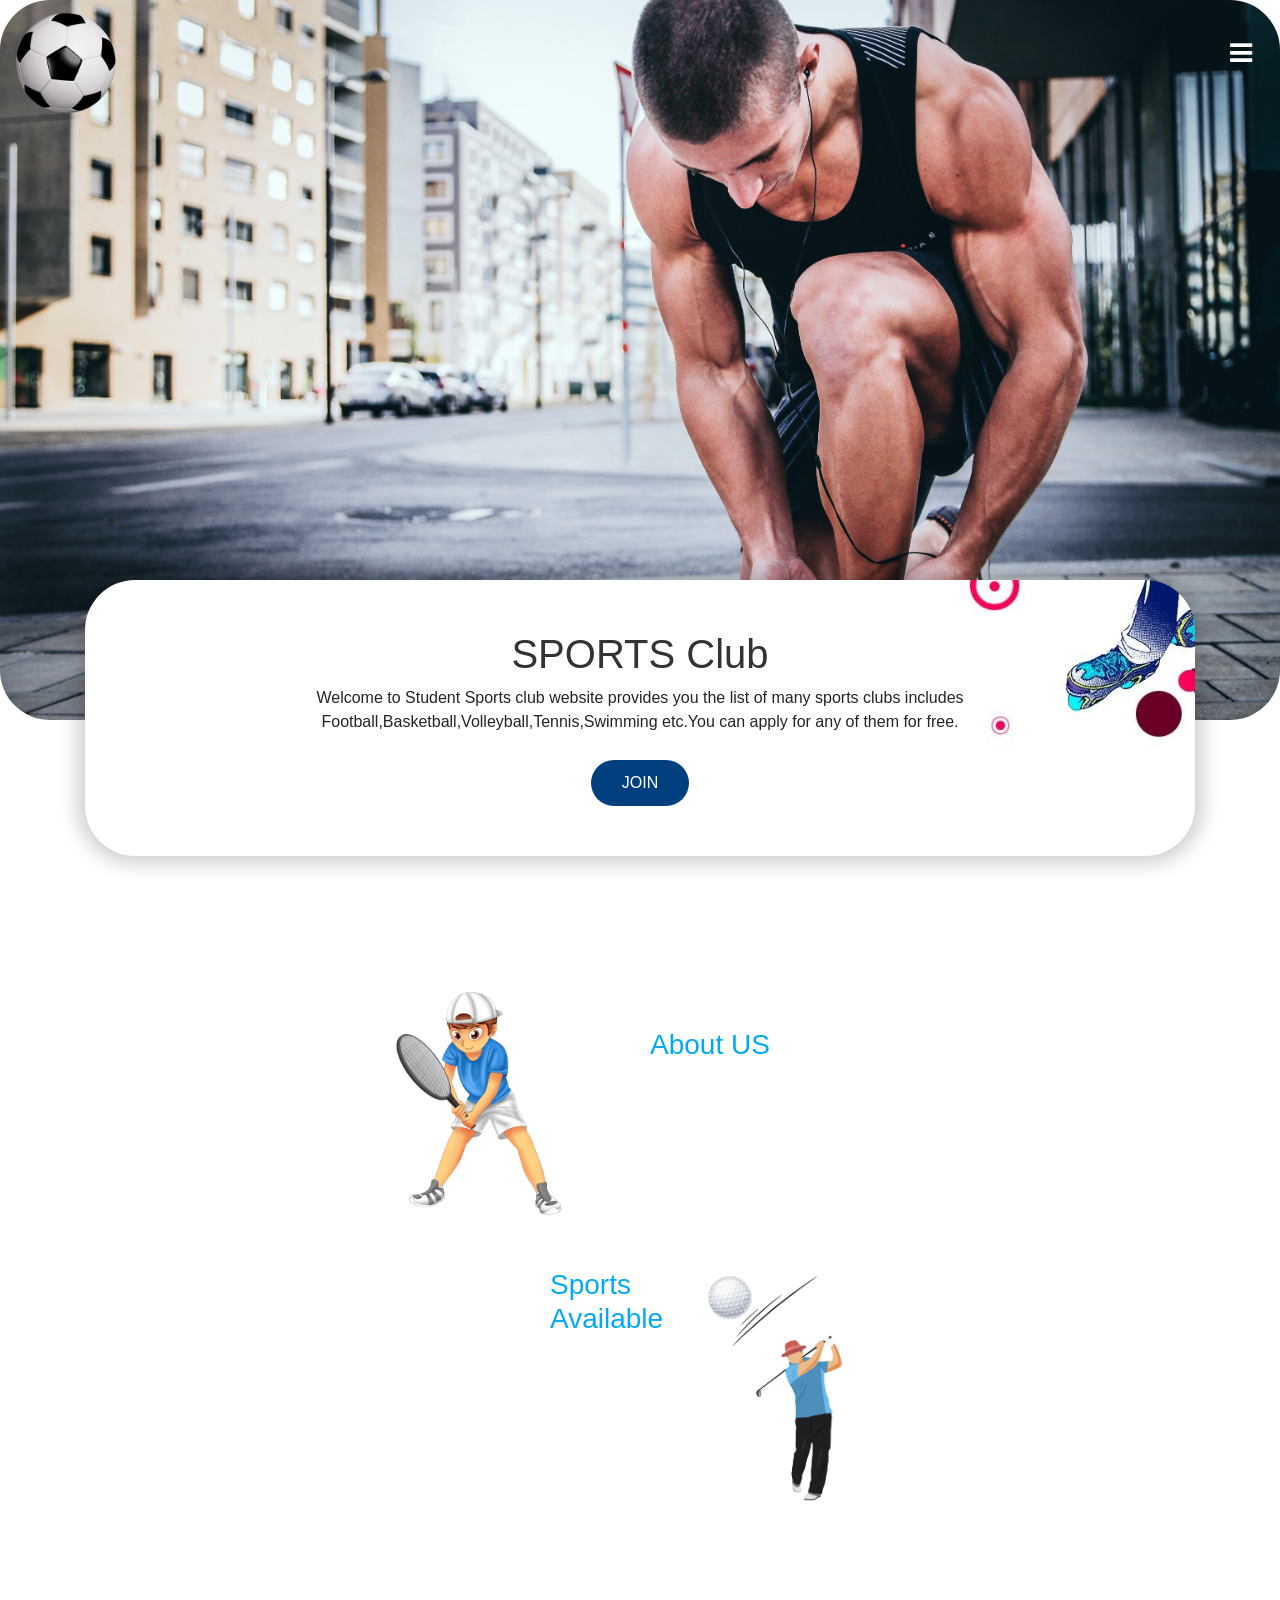
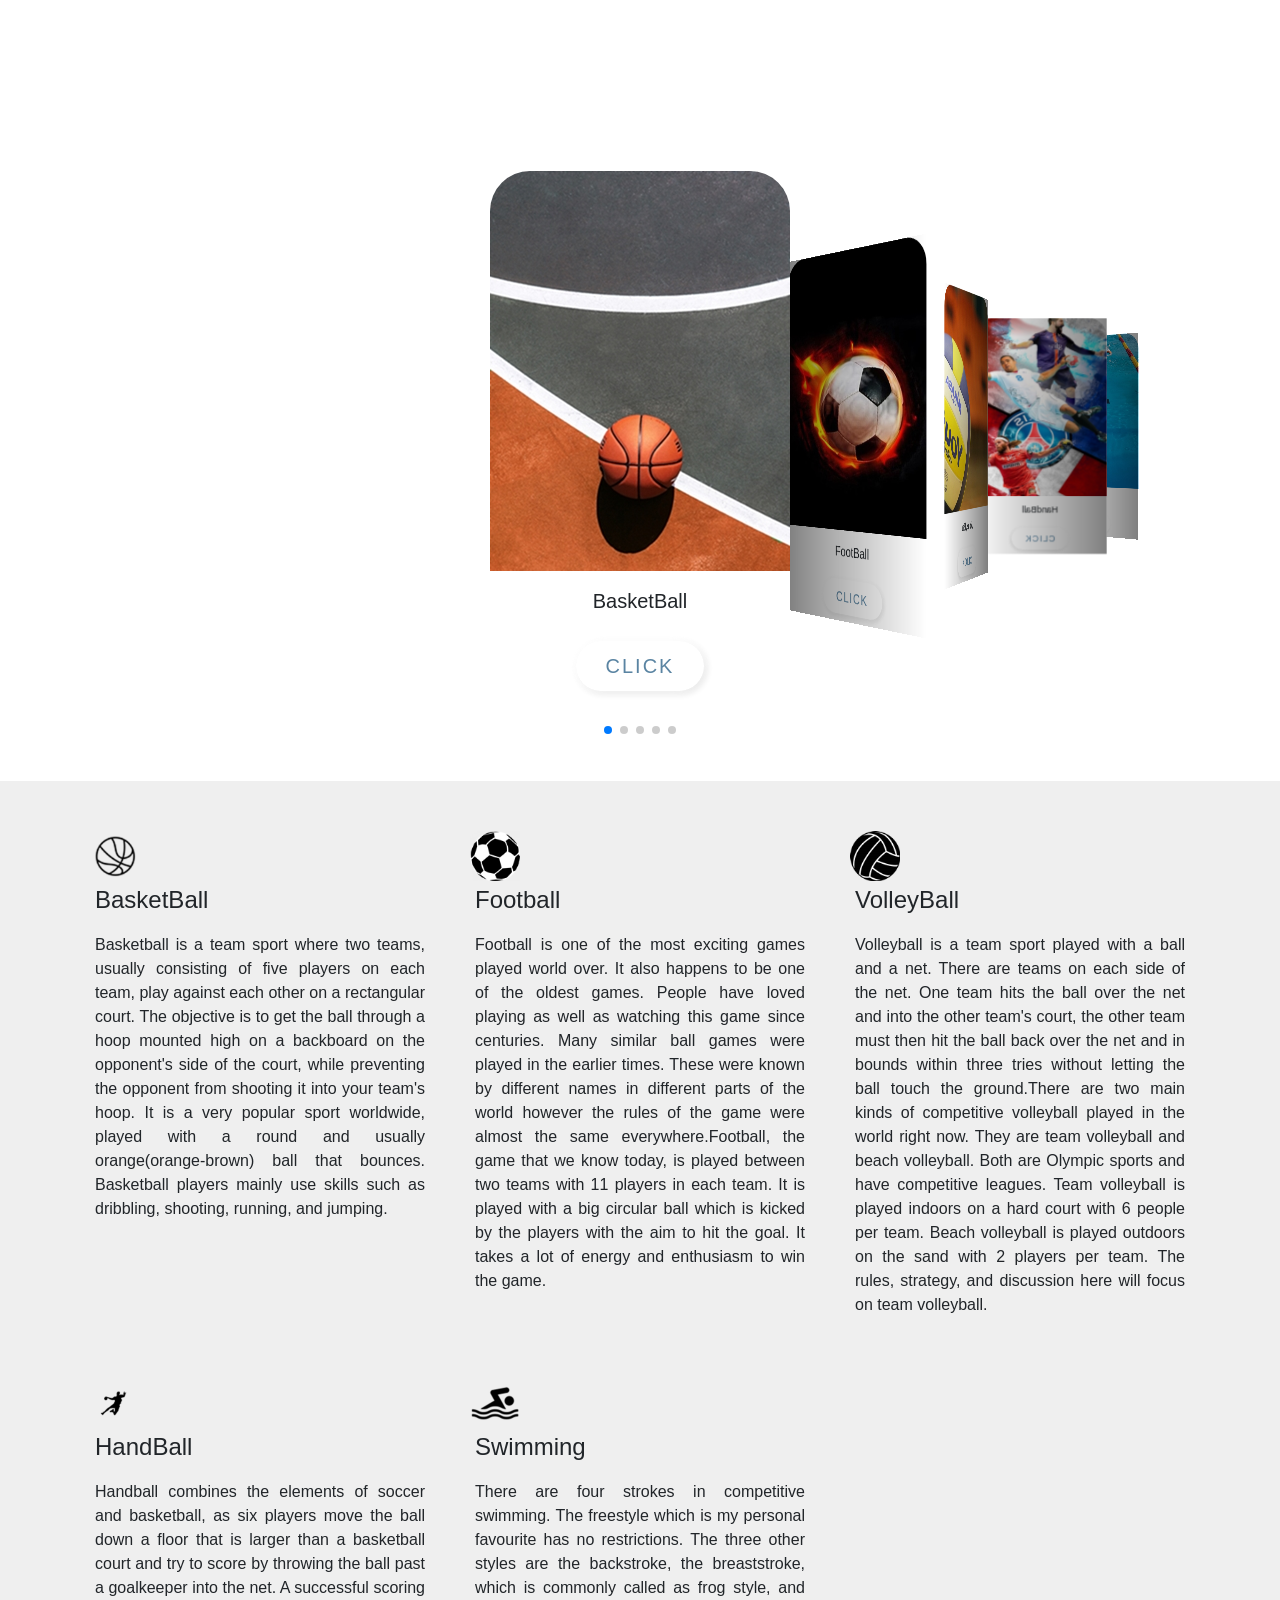
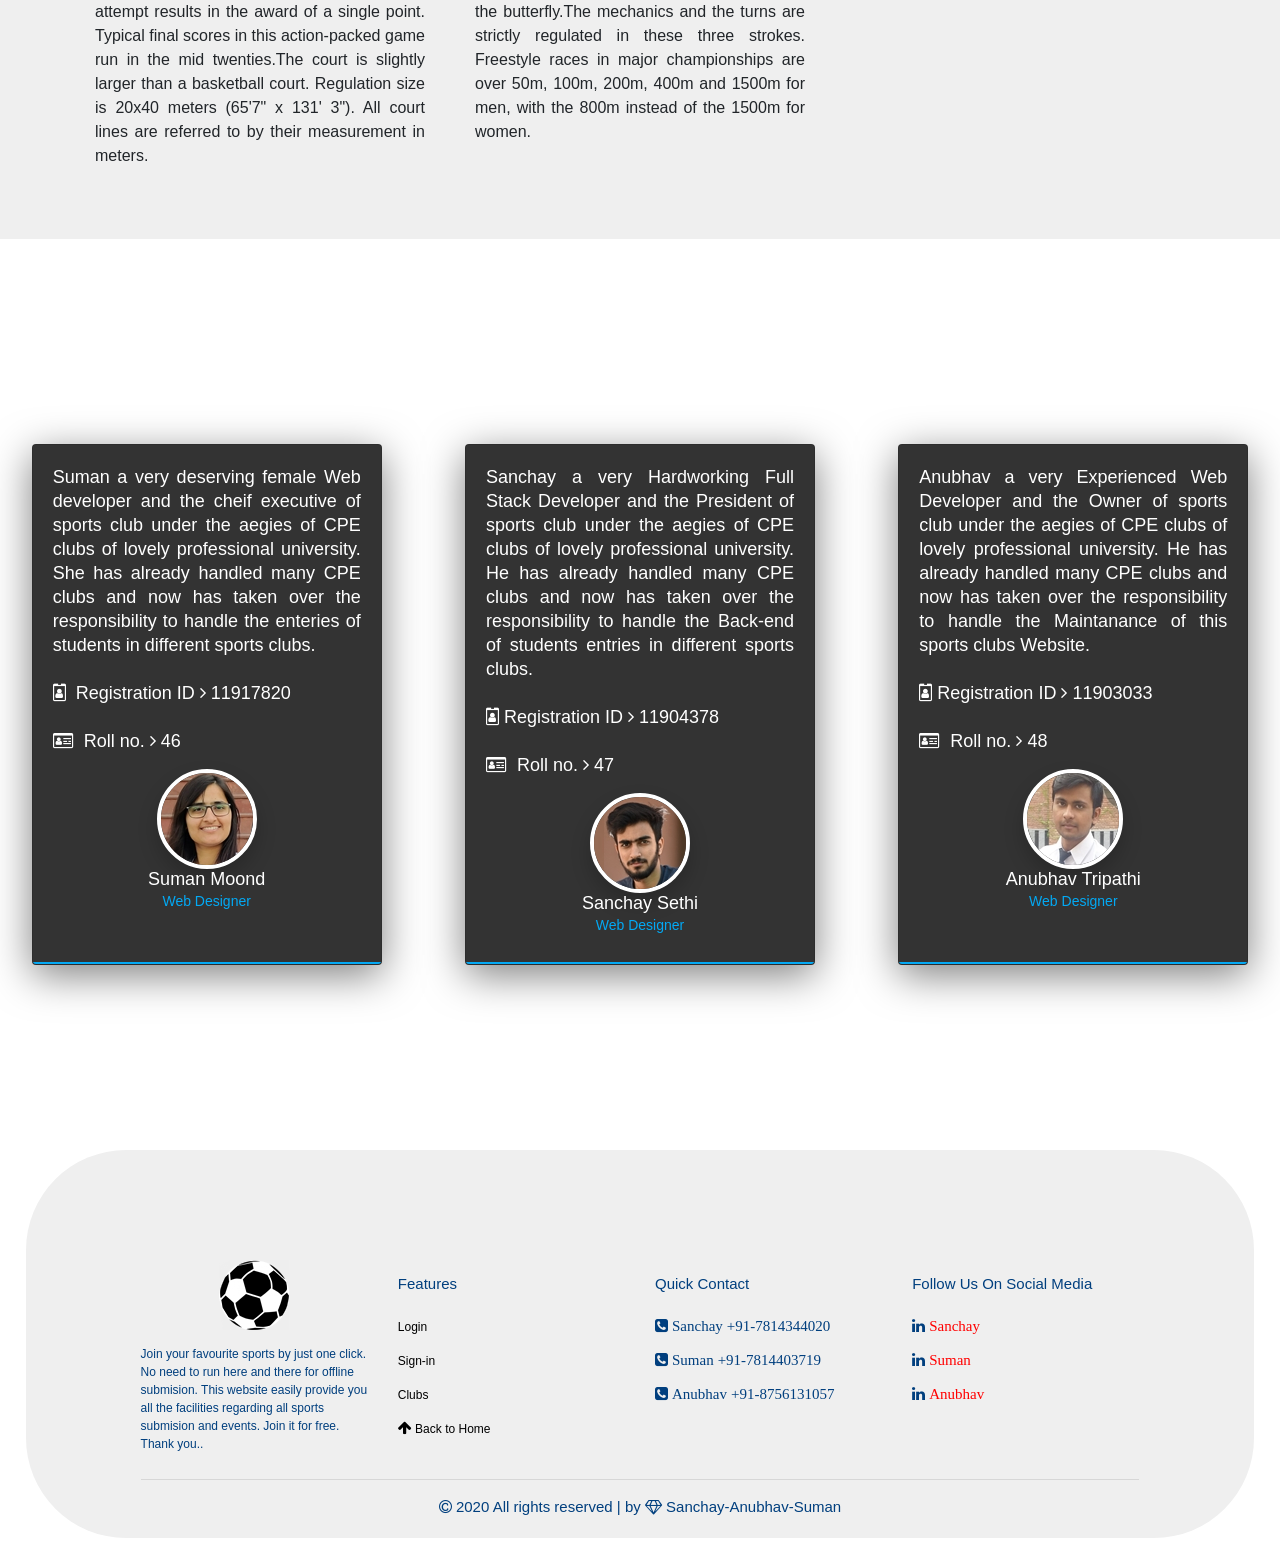
==== index.html @ bc1c078d "First Committ" ====
<!------------------------Sports Club Website----------------------->

<!DOCTYPE html>
<html>
<head>
  <meta name="viewport" content="width=device-width, initial-scale=1, minimum-scale=1, maximum-scale=1">
  <!-------------This Link add the Favicon---------- -->
  <link rel="shortcut icon" href="logo/1486506231-game-sports-football-ball-basketball_81475.ico">
  <!-------------Link the Swiper css file----------  -->
  <link rel="stylesheet" type="text/css" href="css/swiper.min.css">

              <!-- ----------S1 is the main css file of this Html file----------- -->
	<link rel="stylesheet" type="text/css" href="css/s1.css">

   <!-- ----------This links the bootstrap Nav-Bar and makes the website responsive-------- -->
	<link rel="stylesheet" href="https://stackpath.bootstrapcdn.com/bootstrap/4.4.1/css/bootstrap.min.css">
	<script src="https://code.jquery.com/jquery-3.4.1.slim.min.js" ></script>
    <script src="https://cdn.jsdelivr.net/npm/popper.js@1.16.0/dist/umd/popper.min.js" >
    </script>
    <script src="https://stackpath.bootstrapcdn.com/bootstrap/4.4.1/js/bootstrap.min.js"></script>
    <link rel="stylesheet" type="text/css" href="https://stackpath.bootstrapcdn.com/font-awesome/4.7.0/css/font-awesome.min.css">


	                  <title>Sports club</title>

</head>
<body>

       <!-- ------------Header Section------------------- -->

    <section id="header" style="background-image: url(images/alexander-redl-d3bYmnZ0ank-unsplash.jpg); background-position: center;">

    	<!-- ---------Nav Bar and Logo------------- -->
    	<nav class="navbar navbar-light">
        <a class="navbar-brand" href="soccer.html" target="-blank"><img class="logo" src="logo/4.png"></a>
        <button class="navbar-toggler" type="button" data-toggle="collapse" data-target="#navbarNav" aria-controls="navbarNav" aria-expanded="false" aria-label="Toggle navigation">
        <i class="fa fa-bars"></i>
        </button>
       <div class="collapse navbar-collapse" id="navbarNav">
  
  <!-- -----------This Designs the List contained in The Nav bar--------------- -->
      <ul class="navbar-nav" style="background: #fff; opacity: 80%; width: 160px; border-radius: 20px; margin-left: 1320px;">
      <li class="nav-item">
       <a class="nav-link" href="#welcome" style=" padding-right: 45px;"><font style="font-size: 30px; font-weight: 600px; color: #000;"><h6>HOME</h6></font></a>
      </li>
      <li class="nav-item">
        <a class="nav-link" href="#about" style="color: #000!important; padding-right: 35px; "><font style="font-size: 30px; font-weight: 600px; color: #000;"><h6>About Us</h6></font></a>
      </li>
      <li class="nav-item">
        <a class="nav-link" href="#swiper1" style="color: #000!important; padding-right: 45px;"><font style="font-size: 30px; font-weight: 600px; color: #000;"><h6>Clubs</h6></font></a>
      </li>
      <li class="nav-item">
        <a class="nav-link" href="#services" style="color: #000!important; padding-right: 31px;"><font style="font-size: 30px; font-weight: 600px; color: #000;"><h6>Features</h6></font></a>
      </li>
      <li class="nav-item">
        <a class="nav-link" href="#reviewc" style="color: #000!important; padding-right: 29px;"><font style="font-size: 30px; font-weight: 600px; color: #000;"><h6>Developers</h6></font></a>
      </li>
       <li class="nav-item">
        <a class="nav-link" href="#footer" style="color: #000!important; padding-right: 30px;"><font style="font-size: 30px; font-weight: 600px; color: #000;"><h6>Contact Us</h6></font></a>
      </li>
    </ul>
  </div>
</nav>
    </section>

                 <!-- --------------Section Of Welcome and join Button------------------- -->


    <section id="welcome">
    	<div class="container">
    		<div class="welcome text-center" style="background-image: url(images/301658.jpg); background-size: cover; background-position: center; background-attachment: fixed;">
    			<h1>SPORTS Club</h1>
    			<p>Welcome to Student Sports club website provides you the list of many sports clubs includes Football,Basketball,Volleyball,Tennis,Swimming etc.You can apply for any of them for free. </p>
    			<a href="login-sign.html"><button type="submit" class="btn home-btn">JOIN</button></a>
    		</div>
    	</div>
    </section>
    <br>
    <br>
    <br>


    <!-- -----------------About Section------------------------ -->

<section id ="about" style="background: url(images/sdhsd.jpg); background-attachment: fixed; background-position: center;background-size: cover; padding-top: 80px; padding-bottom: 80px;">
	<div class="container">
		<div class="row">
			<div class="col-md-6 text-center">
				<img src="logo/3.png" class="img-fluid">
			</div>
			<div class="col-md-6 text-justify">
			  <h3>About US</h3>
			  <p>Here the Lovely Professional University Provides you the great chance to join the different sports clubs to enhance your Sports skills in different sports domain.</p>
			  	<p>Our main moto is make the Youth Healthy..</p>	
			</div>
			<div class="col-md-6 text-justify">
				
			  <h3 class="nhead">Sports Available</h3>
			  <div class="npara">
	          <p><i class="fa fa-futbol-o" aria-hidden=true>&nbsp;Football</i></p>
			  <p><i class="fa fa-futbol-o" aria-hidden=true>&nbsp;Basketball</i></p>
			  <p><i class="fa fa-futbol-o" aria-hidden=true>&nbsp;Volleyball</i></p>
			  <p><i class="fa fa-futbol-o" aria-hidden=true>&nbsp;Handball</i></p>
			  <p><i class="fa fa-futbol-o" aria-hidden=true>&nbsp;Swimming</i></p>
			  </div>	
			</div>
			<div class="col-md-6 new-img">
				<img src="logo/5.png" class="img-gluid">
			</div>
		</div>
	</div>
</section>
<br>
<br>
 
 <!------------------------Image slider------------------------------>

<section id="swiper1" style="background: url(images/nnh.jpg); background-position: center; background-size: cover;background-attachment: fixed;">
  <div class="swiper-container">
    <div class="swiper-wrapper">

      <div class="swiper-slide">
      <div class="imgBx">
      <img src="images/m1.jpg" style="border-radius: 40px">
      </div>
      <div class="details">
      <h3>BasketBall</h3><br><center><a href="login-sign.html"><span>Click</span></a></center>
      </div>
      </div>

      <div class="swiper-slide">
      <div class="imgBx">
      <img src="images/m2.jpg" style="border-radius: 40px">
      </div>
      <div class="details">
      <h3>FootBall</h3><br><center><a href="login-sign.html"><span>Click</span></a></center>
      </div>
      </div>

      <div class="swiper-slide">
      <div class="imgBx">
      <img src="images/m3.jpg" style="border-radius: 40px">
      </div>
      <div class="details">
      <h3>VolleyBall</h3><br><center><a href="login-sign.html"><span>Click</span></a></center>
      </div>
      </div>

      <div class="swiper-slide">
      <div class="imgBx">
      <img src="images/m4.jpg" style="border-radius: 40px">
      </div>
      <div class="details">
      <h3>HandBall</h3><br><center><a href="login-sign.html"><span>Click</span></a></center>
      </div>
      </div>

      <div class="swiper-slide">
      <div class="imgBx">
      <img src="images/m5.jpg" style="border-radius: 40px">
      </div>
      <div class="details">
      <h3>Swiming</h3><br><center><a href="login-sign.html"><span>Click</span></a></center>
      </div>
      </div>
 
    </div>
    <!------------This Will Add Pagination -------------------->
    <div class="swiper-pagination"></div>
  </div>

  <!-- --------------JS linked File of Swiper---------------- -->
  <script type="text/javascript" src="js/swiper.min.js"></script>
  <script>
    var swiper = new Swiper('.swiper-container', {
      effect: 'coverflow',
      grabCursor: true,
      centeredSlides: true,
      slidesPerView: 'auto',
      coverflowEffect: {
        rotate: 60,
        stretch: 0,
        depth: 500,
        modifier: 1,
        slideShadows : true,
      },
      pagination: {
        el: '.swiper-pagination',
      },
    });
  </script>
  
</section>


 <!-- ------------------------------features --------------------------->
<section id="services">
<div class="container">
  <div class="row">
    <div class="col-md-4">
      <img src="logo/b1.png">
      <h4>BasketBall</h4>
      <p>Basketball is a team sport where two teams, usually consisting of five players on each team, play against each other on a rectangular court. The objective is to get the ball through a hoop mounted high on a backboard on the opponent's side of the court, while preventing the opponent from shooting it into your team's hoop. It is a very popular sport worldwide, played with a round and usually orange(orange-brown) ball that bounces. Basketball players mainly use skills such as dribbling, shooting, running, and jumping.</p>
    </div>
    <div class="col-md-4">
      <img src="logo/b4.png">
      <h4>Football</h4>
      <p>Football is one of the most exciting games played world over. It also happens to be one of the oldest games. People have loved playing as well as watching this game since centuries. Many similar ball games were played in the earlier times. These were known by different names in different parts of the world however the rules of the game were almost the same everywhere.Football, the game that we know today, is played between two teams with 11 players in each team. It is played with a big circular ball which is kicked by the players with the aim to hit the goal. It takes a lot of energy and enthusiasm to win the game.</p>
    </div>
    <div class="col-md-4">
      <img src="logo/b5.png">
      <h4>VolleyBall</h4>
      <p>Volleyball is a team sport played with a ball and a net. There are teams on each side of the net. One team hits the ball over the net and into the other team's court, the other team must then hit the ball back over the net and in bounds within three tries without letting the ball touch the ground.There are two main kinds of competitive volleyball played in the world right now. They are team volleyball and beach volleyball. Both are Olympic sports and have competitive leagues. Team volleyball is played indoors on a hard court with 6 people per team. Beach volleyball is played outdoors on the sand with 2 players per team. The rules, strategy, and discussion here will focus on team volleyball.</p>
    </div>
    <div class="col-md-4">
      <img src="logo/b6.png">
      <h4>HandBall</h4>
      <p>Handball combines the elements of soccer and basketball, as six players move the ball down a floor that is larger than a basketball court and try to score by throwing the ball past a goalkeeper into the net. A successful scoring attempt results in the award of a single point. Typical final scores in this action-packed game run in the mid twenties.The court is slightly larger than a basketball court. Regulation size is 20x40 meters (65'7" x 131' 3").  All court lines are referred to by their measurement in meters. </p>
    </div>
    <div class="col-md-4">
      <img src="logo/b7.png">
      <h4>Swimming</h4>
      <p>There are four strokes in competitive swimming. The freestyle which is my personal favourite has no restrictions. The three other styles are the backstroke, the breaststroke, which is commonly called as frog style, and the butterfly.The mechanics and the turns are strictly regulated in these three strokes. Freestyle races in major championships are over 50m, 100m, 200m, 400m and 1500m for men, with the 800m instead of the 1500m for women.</p>
    </div>
  </div>
</div>
</section>
 
<!-----------------------------------Card Review(Developer Details) ---------------------------->

<section id="reviewc" style="background: url(images/bbn.jpg); background-position: center; background-size: cover;
  background-attachment: fixed; padding-top: 5px; padding-bottom: 5px;">
  <div class="testimonials">
    <div class="card">
      <div class="layer"></div>
        <div class="content">
          <p>Suman a very deserving female Web developer and the cheif executive of sports club under the aegies of CPE clubs  of lovely professional university. She has already handled many CPE clubs and now has taken over the responsibility to handle the enteries of students in different sports clubs. <br><br>
          <i class="fa fa-id-badge" aria-hidden="true"></i> &nbsp;Registration ID <i class="fa fa-angle-right" aria-hidden="true"></i> 11917820 <br><br><i class="fa fa-id-card-o" aria-hidden="true"></i>&nbsp; Roll no.&nbsp;<i class="fa fa-angle-right" aria-hidden="true"></i> 46  
          </p>
          <div class="image">
            <img src="images/card2.jpeg">
          </div>
          <div class="details">
            <h2>Suman Moond<br><span>Web Designer</span> </h2>
          </div>
        </div>
      </div>
         <div class="card">
      <div class="layer"></div>
        <div class="content">
          <p>Sanchay a  very Hardworking Full Stack Developer and the President of sports club under the aegies of CPE clubs  of lovely professional university. He has already handled many CPE clubs and now has taken over the responsibility to handle the Back-end of students entries in different sports clubs. <br><br>
          <i class="fa fa-id-badge" aria-hidden="true"></i>&nbsp;Registration ID <i class="fa fa-angle-right" aria-hidden="true"></i> 11904378 <br><br><i class="fa fa-id-card-o" aria-hidden="true"></i>&nbsp; Roll no.&nbsp;<i class="fa fa-angle-right" aria-hidden="true"></i> 47  
          </p>
          <div class="image">
            <img src="images/card1111.jpg">
          </div>
          <div class="details">
            <h2>Sanchay Sethi<br><span>Web Designer</span> </h2>
          </div>
        </div>
      </div>
         <div class="card">
      <div class="layer"></div>
        <div class="content">
          <p>Anubhav a very Experienced Web Developer and the Owner of sports club under the aegies of CPE clubs  of lovely professional university. He has already handled many CPE clubs and now has taken over the responsibility to handle the Maintanance of this sports clubs Website. <br><br>
          <i class="fa fa-id-badge" aria-hidden="true"></i>&nbsp;Registration ID <i class="fa fa-angle-right" aria-hidden="true"></i> 11903033 <br><br><i class="fa fa-id-card-o" aria-hidden="true"></i>&nbsp; Roll no.&nbsp;<i class="fa fa-angle-right" aria-hidden="true"></i> 48	
          </p>
          <div class="image">
            <img src="images/card33.jpeg">
          </div>
          <div class="details">
            <h2>Anubhav Tripathi<br><span>Web Designer</span> </h2>
          </div>
        </div>
      </div>
    </div>
</section>

<!-- ----------Contact Us ------------------>
<center>
<section id="footer" style="width: 96%">
  <div class="container">
    <div class="row">
      <div class="col-md-3">
        <img src="logo/b4.png" class="footer-logo">
        <p>Join your favourite sports by just one click. No need to run here and there for offline submision. This website easily provide you all the facilities regarding all sports submision and events. Join it for free. Thank you..</p>
      </div>

      <div class="col-md-3">
       <h1>Features</h1>
       <div class="anc">
       <p><a href="login-sign.html">Login</a></p>
       <p><a href="login-sign.html">Sign-in</a></p>
       <p><a href="#swiper1">Clubs</a></p>
        <p><a href="#welcome"><i class="fa fa-arrow-up" aria-hidden="true"></i>&nbsp;Back to Home</a></p>
      </div>
      </div>

      <div class="col-md-3">
       <h1>Quick Contact</h1>
       <p><i class="fa fa-phone-square">&nbsp;Sanchay&nbsp;<a onclick="myFunction()">+91-7814344020</a></i></p>
       <p><i class="fa fa-phone-square">&nbsp;Suman&nbsp;<a onclick="myFunction()">+91-7814403719</a></i></p>
       <p><i class="fa fa-phone-square">&nbsp;Anubhav&nbsp;<a onclick="myFunction()">+91-8756131057</a></i></p>
      </div>

      <div class="col-md-3">
       <h1>Follow Us On Social Media</h1>
       <p><i class="fa fa-linkedin">&nbsp;<a href="https://www.linkedin.com/in/sanchay-sethi/" target="-blank">Sanchay</a></i></p>
       <p><i class="fa fa-linkedin">&nbsp;<a href="https://www.linkedin.com/in/suman-moond-459224193" target="-blank">Suman</a></i></p>
       <p><i class="fa fa-linkedin">&nbsp;<a href="https://www.linkedin.com/in/anubhav-tripathi-214239193" target="-blank">Anubhav</a></i></p>
      </div>
    </div> <hr>

     <p class="copyright"><i class="fa fa-copyright"></i>&nbsp;2020 All rights reserved | by <i class="fa fa-diamond"></i>&nbsp;Sanchay-Anubhav-Suman</p>
  </div>
  <script>
    function myFunction()
    {
       alert("Copied the text: " + copyText.value);
    }
  </script>
  
</section>
</center>
<br>

<!-- -------Smooth scroll--------- -->
<script src="js/smooth-scroll.js"></script>
<script>
  var scroll = new SmoothScroll('a[href*="#"]');
</script>

</body>
</html>
---- css/s1.css ----
body {
      background: #fff;
      font-family: Helvetica Neue, Helvetica, Arial, sans-serif;
      font-size: 14px;
      color:#000;
      margin: 0;
      padding: 0;
    }


    /****************Header Section*************************/
#header 
{
	height: 80vh;
	background-size: cover;
	background-position: center;
	border-radius: 50px;
}
.navbar-nav li a
{
	float: right;
	color: #fff!important;
}
.navbar-nav li a:hover
{
  transition: 0.5s;
  transform: translateX(-30px);
  outline: none;
}
.navbar .logo{
  height:100px;
  width:auto;
}
.navbar .logo:hover
{
	transition:2s;
    transform:rotate(560deg);
}
.navbar-brand img 
{
  width: 150px;

}
.navbar-toggler
{
	border: none!important;
	outline: none!important;
	margin-top: -20px;
}
nav .fa-bars {
	color: #fff !important;
	font-size: 26px;
}

/**************************Welcome****************************/
.welcome
{
	padding: 50px 100px;
	margin-top: -140px;
	background-color: #fff;
	box-shadow: 0 0 20px 7px rgba(0,0,0,0.2);
	border-radius: 50px;
}

.welcome::before {
  position: absolute;
  top: 0;
  left: -75%;
  z-index: 2;
  display: block;
  content: '';
  width: 50%;
  height: 100%;
  background: -webkit-linear-gradient(left, rgba(255,255,255,0) 0%, rgba(255,255,255,.3) 100%);
  background: linear-gradient(to right, rgba(255,255,255,0) 0%, rgba(255,255,255,.3) 100%);
  -webkit-transform: skewX(-25deg);
  transform: skewX(-25deg);
}
.welcome:hover::before {
  -webkit-animation: shine .75s;
  animation: shine .75s;
}
@-webkit-keyframes shine {
  100% {
    left: 125%;
  }
}
@keyframes shine {
  100% {
    left: 125%;
  }
}

.welcome h1 {
	color: #333;
}
.welcome .home-btn {
	margin-top: 10px;
	padding: 10px 30px;
	border-radius: 30px;
	color: #fff;
	background-color: #013f7e;
}

.welcome .btn:focus {
	box-shadow: none;
}
.welcome a
{
	text-decoration: none;
	color: #fff;
}
.welcome a:hover
{
	text-decoration: none;
	transition: 1s;
	color: #ADD8E6;
}

          /******************About Section********************/


#about
{
	background-position: center;
 	background-size: cover;
	padding-top: 80px;
	padding-bottom: 80px;
	
}
#about .col-md-6
{
	padding: 20px 10px;
}
.col-md-6 h3
{
	color: #03a9f4;
}
.col-md-6 p
{
	color: #fff;
}
.col-md-6 .img-fluid
{
	height:250px;
    width:auto;
    margin-left: 250px;
    margin-top: -50px;   
}
.col-md-6 .img-fluid:hover
{
	transition:2s;
	transform:rotate3d(-3,-3,0,40deg);

}
#about .h3
{
	margin: 20px auto;
}

.col-md-6 .nhead
{
	margin-left: 470px;
}

.col-md-6 .npara
{
	margin-left: 500px;
}
.col-md-6 .img-gluid
{
	height:250px;
    width:auto;
    margin-top: -5px;
    margin-left: -0.002px;
}
.col-md-6 .img-gluid:hover
{
	transition:2s;
	transform:rotate3d(-3,-3,0,40deg);

}
   
             /********************Swiper Image Section********************/


   #swiper1
   {
   	  
    	background-position: center;
    	background-size: cover;
    	background-attachment: fixed;
    	padding-top: 30px;
    	padding-bottom: 30px;
   
   }
    .swiper-container {
      width: 100%; 
      padding-top: 50px;
      padding-bottom: 50px;
       border-radius: 40px;
       outline: none;
    }
    .swiper-slide {
      background-position: center;
      background-size: cover;
      width: 300px;
      height: 530px;
      background: #fff;
      border-radius: 40px;
      outline: none;

    }
    .swiper-slide .imgBx
    {
    	width: 100%;
    	height: 400px;
    	overflow: hidden;
    }
    .swiper-slide .imgBx img
    {
    	width: 100%;
    }
    .swiper-slide .details
    {
      box-sizing: border-box;
      font-size: 20px;
      padding: 20px;
    }
    .swiper-slide .details h3
    {
    	margin: 0;
    	padding: 0;
    	font-size: 20px;
    	text-align: center;
    	line-height: 20px;

    }
    .swiper-slide .details a
    { 
    	position: relative;
    	display: inline-block;
    	padding: 10px 30px;
    	text-decoration: none;
    	text-transform: uppercase;
    	font-weight: 500;
    	letter-spacing: 2px;
    	color: #5a84a2;
    	border-radius: 40px;
    	box-shadow: -2px -2px 8px rgba(255,255,255,1), 
    	            -2px -2px 12px rgba(255,255,255,0.5), 
    	            inset 2px 2px 4px rgba(255,255,255,0.1), 
    	            2px 2px 8px rgba(0,0,0,0.15);
    }

  .swiper-slide .details a:hover
  {
  	box-shadow: inset -2px -2px 8px rgba(255,255,255,1), 
  	            inset -2px -2px 12px rgba(255,255,255,0.5), 
  	            inset 2px 2px 4px rgba(255,255,255,0.1), 
  	            inset 2px 2px 8px rgba(0,0,0,0.15);
  }
 

 /*-------------features-----------------*/

 #services
 {
 	background-color: #efefef;
 	padding-top: 30px;
 	padding-bottom: 30px;

 }
 #services .col-md-4
 {
 	padding: 20px;
 	
 }
 #services .col-md-4 h4
 {
 	padding: 5px;
 	
 }
 #services .col-md-4 img
 {
 	width: 50px;
 	
 } 
 #services .col-md-4 p
 {
 	padding: 5px;
 	text-align: justify;
 	
 }

 /*------------Cards Review-----------*/

 #reviewc
 {
 	background: url(images/bbn.jpg);
 	background-position: center;
 	background-size: cover;
 	background-attachment: fixed;
 	padding-top: 5px;
 	padding-bottom: 5px;
 }
 .testimonials
 {
 	margin: 200px auto 100px;
 	display: grid;
 	grid-template-columns: repeat( auto-fit,minmax(350px, 1fr));
 	grid-gap: 20px;
 }
.testimonials .card
{
	position: relative;
	width: 350px;
	margin: 0 auto;
	background: #333;
	padding: 20px;
	box-sizing: border-box;
	text-align: center;
	box-shadow: 0 10px 40px rgba(0,0,0,0.5);
    overflow: hidden;
}
.testimonials .card .layer
{
	position: absolute;
	top: calc(100% - 2px);
	left: 0;
	width: 100%;
	height: 100%;
	background: linear-gradient(#03a9f4,#e91ee3);
	z-index: 1;
	transition: 0.5s;
}
.testimonials .card:hover .layer
{
	top: 0;
}
.testimonials .card .content
{
	position: relative;
	z-index: 2;
}
.testimonials .card .content p
{
	font-size: 18px;
	line-height: 24px;
	color: #fff;
	text-align: justify;
}
.testimonials .card .content .image
{
     width: 100px;
     height: 100px;
     margin: 0 auto;
     border-radius: 50%;
     overflow: hidden;
     border: 4px solid #fff;
     box-shadow: 0 10px 20px rgba(0,0,0,0.2);
}
.testimonials .card .content .details h2
{
	font-size: 18px;
	color: #fff;
}
.testimonials .card .content .details h2 span
{
	color: #03a9f4;
	font-size: 14px;
	transition: 0.5s;

}
.testimonials .card:hover .content .details h2 span
{
	color: #fff;
}

/*----------contact Us ----------*/
#footer
{
    margin-top: 80px;
    padding: 100px;
    background-color: #efefef;
    color: #013f7e;
    border-radius: 100px;	
}
.footer-logo
{
	margin-left: -1px;
	margin-top: 10px;
	margin-bottom: 15px;
}
.footer-logo:hover
{
	transition: 2s;
	transform: rotate(720deg);
}
#footer h1
{
	font-size: 15px;
	text-align: left;
	margin-top: 25px;
	margin-bottom: 25px; 
}
#footer p
{
	font-size: 12px;
	text-align: left; 
}
#footer .fa
{
	font-size: 15px;
}
#footer hr
{
	margin-top: 10px;
}
#footer .col-md-3 .anc a
{
	text-decoration: none;
	color: black;
}
#footer .col-md-3 .anc a:hover
{
   font-family: Arial; 
   color: black; 
   text-decoration: none;
}

#footer .col-md-3 .fa-phone-square a
{
	text-decoration: none;
}
#footer .col-md-3 .fa-phone-square a:hover
{
   font-family: Arial; 
   color: black; 
   text-decoration: none;
}
#footer .col-md-3 .fa-instagram a
{ 
	color: red;
	text-decoration: none;
}
#footer .col-md-3 .fa-instagram a:hover
{
   font-family: Arial; 
   color: black; 
   text-decoration: none;
}

#footer .col-md-3 .fa-linkedin a
{ 
	color: red;
	text-decoration: none;
}
#footer .col-md-3 .fa-linkedin a:hover
{
   font-family: Arial; 
   color: black; 
   text-decoration: none;
}
#footer .fa-heart-o
{
	color: red;
	font-size: 17px;
}
#footer .copyright
{
	margin-bottom: -80px;
	text-align: center;
	font-size: 15px;
}
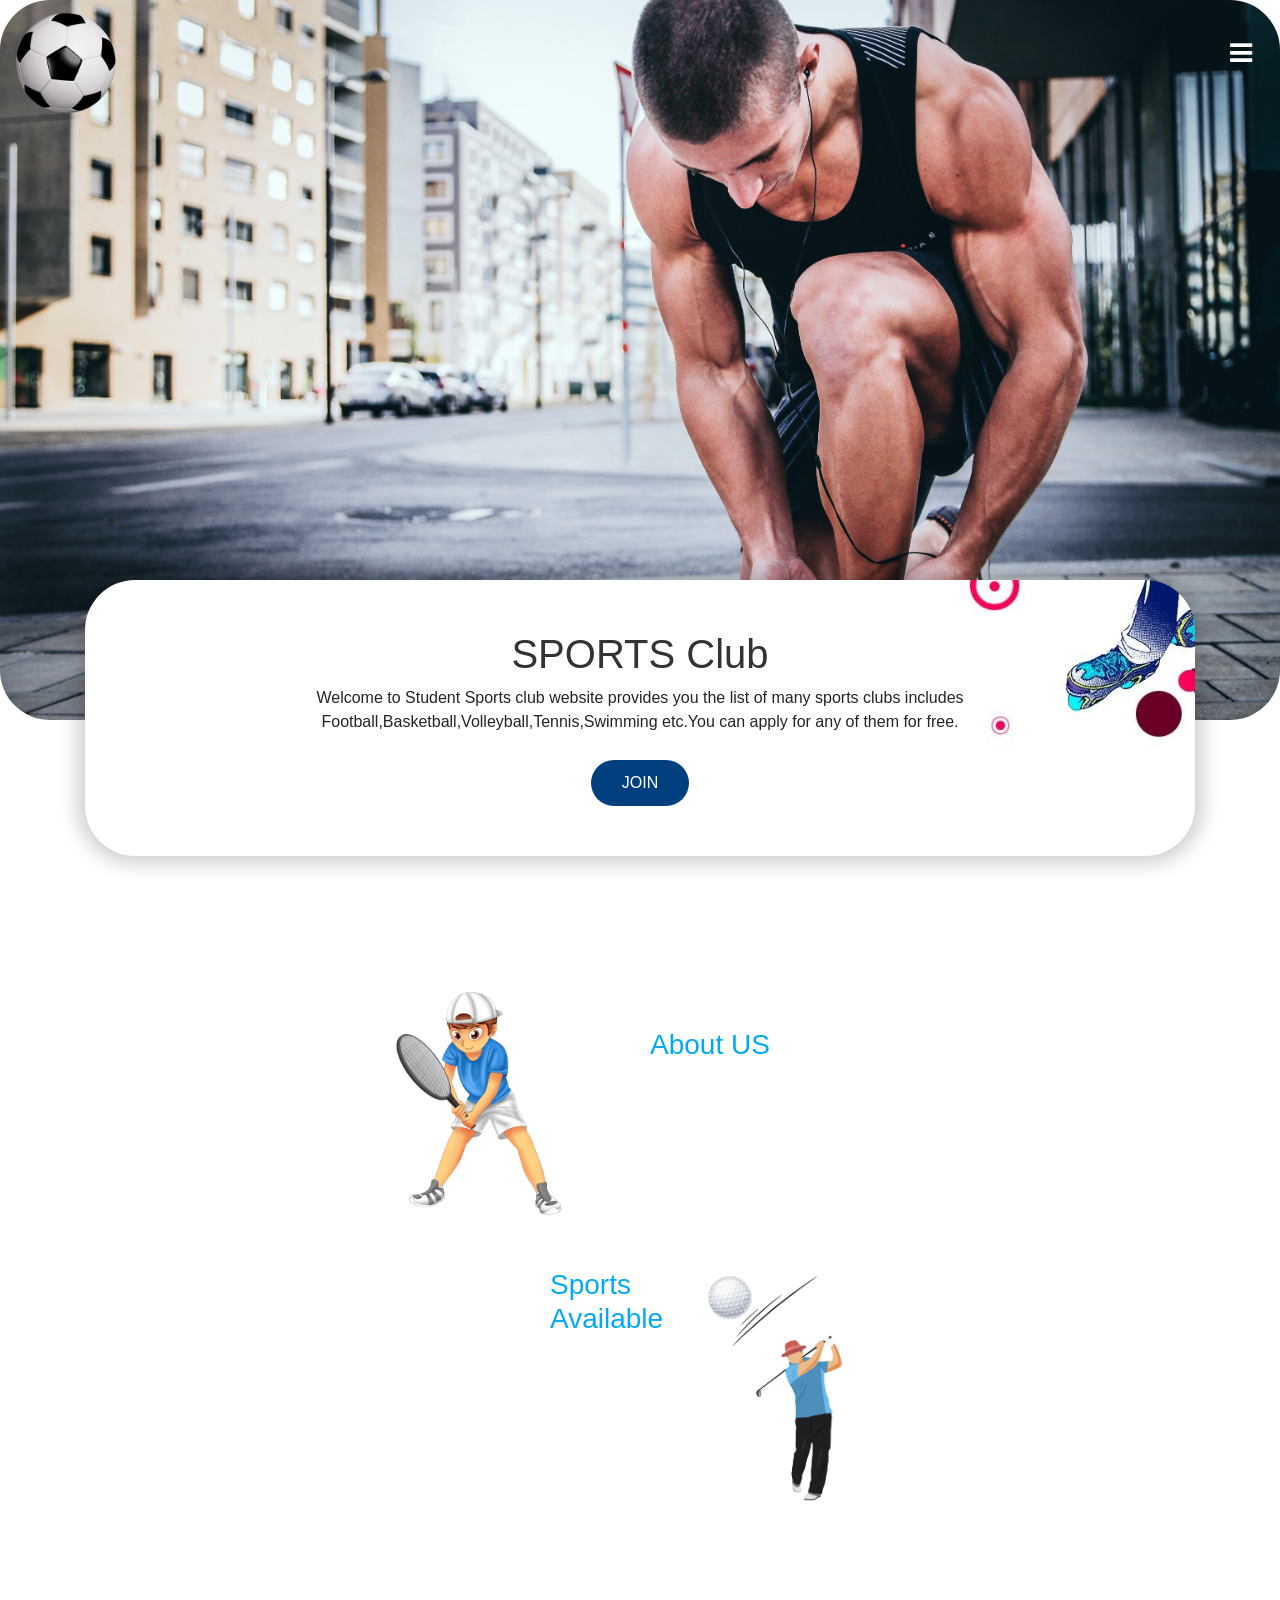
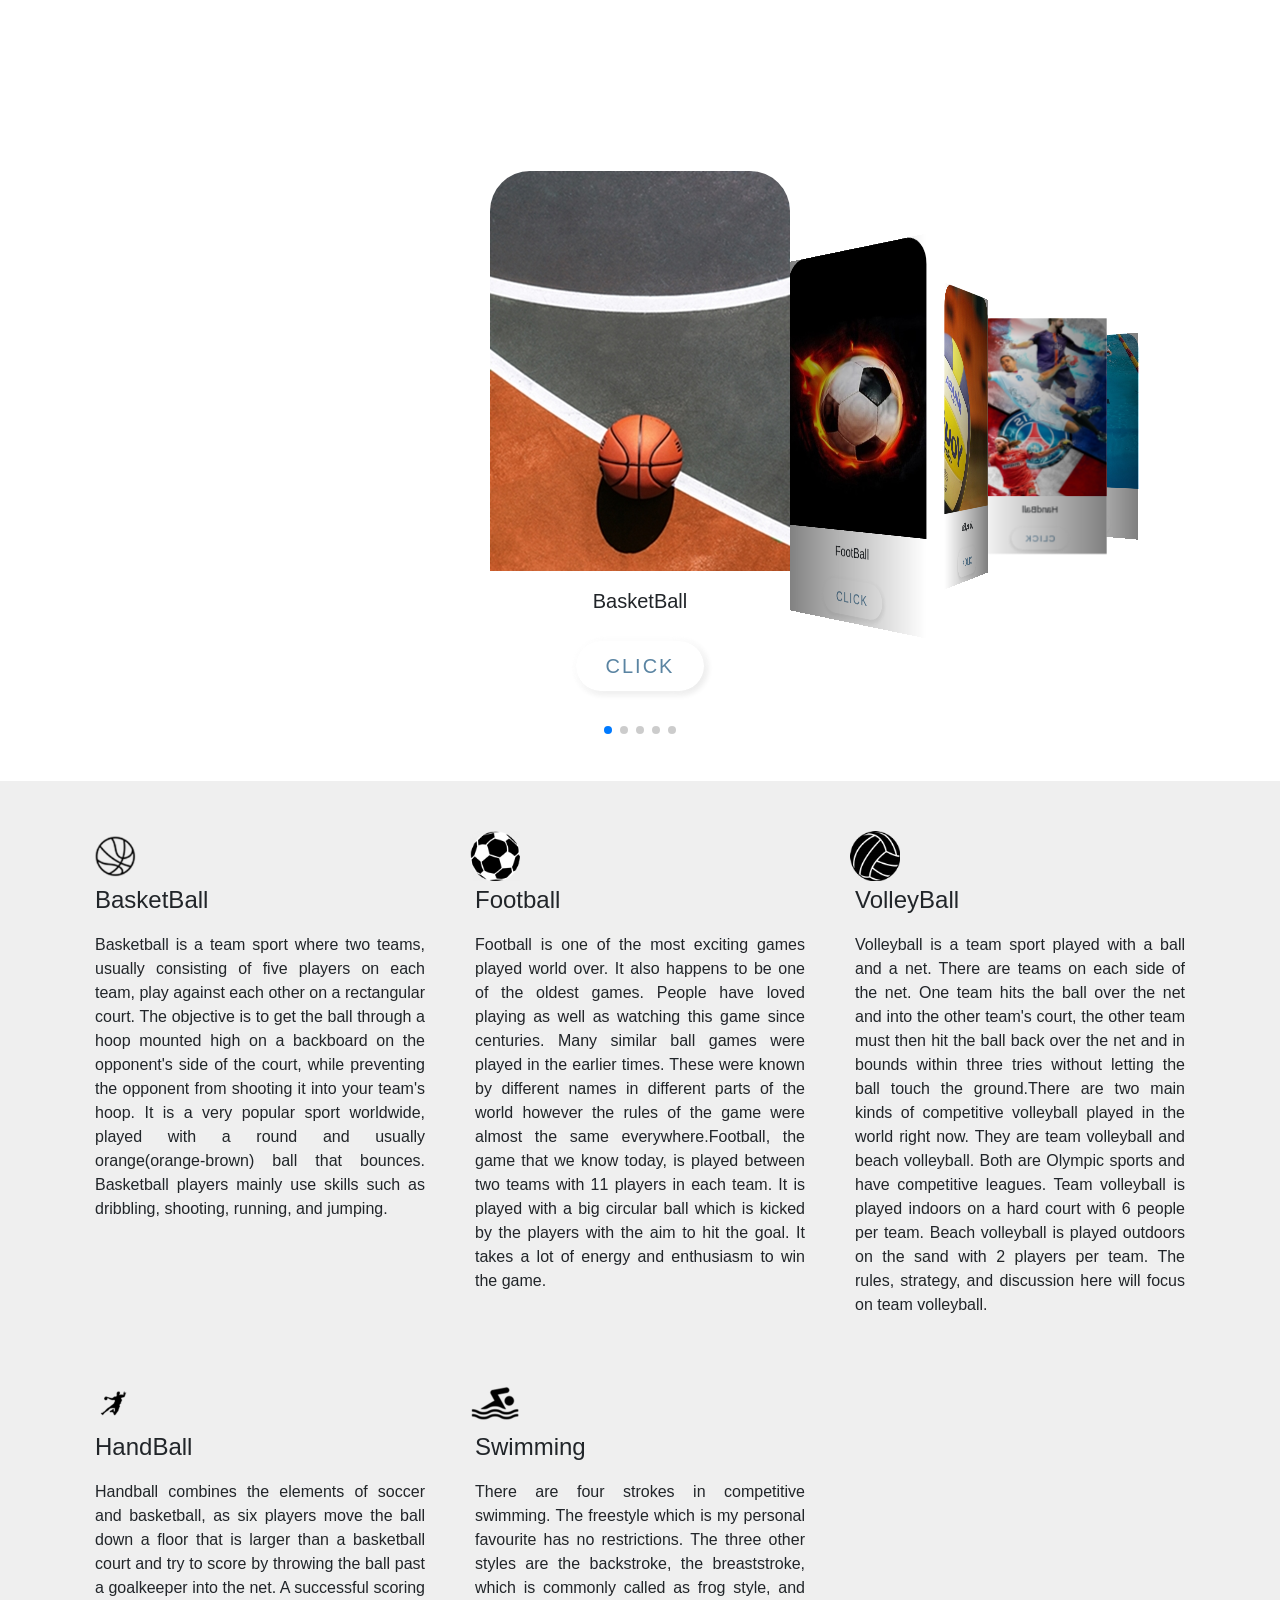
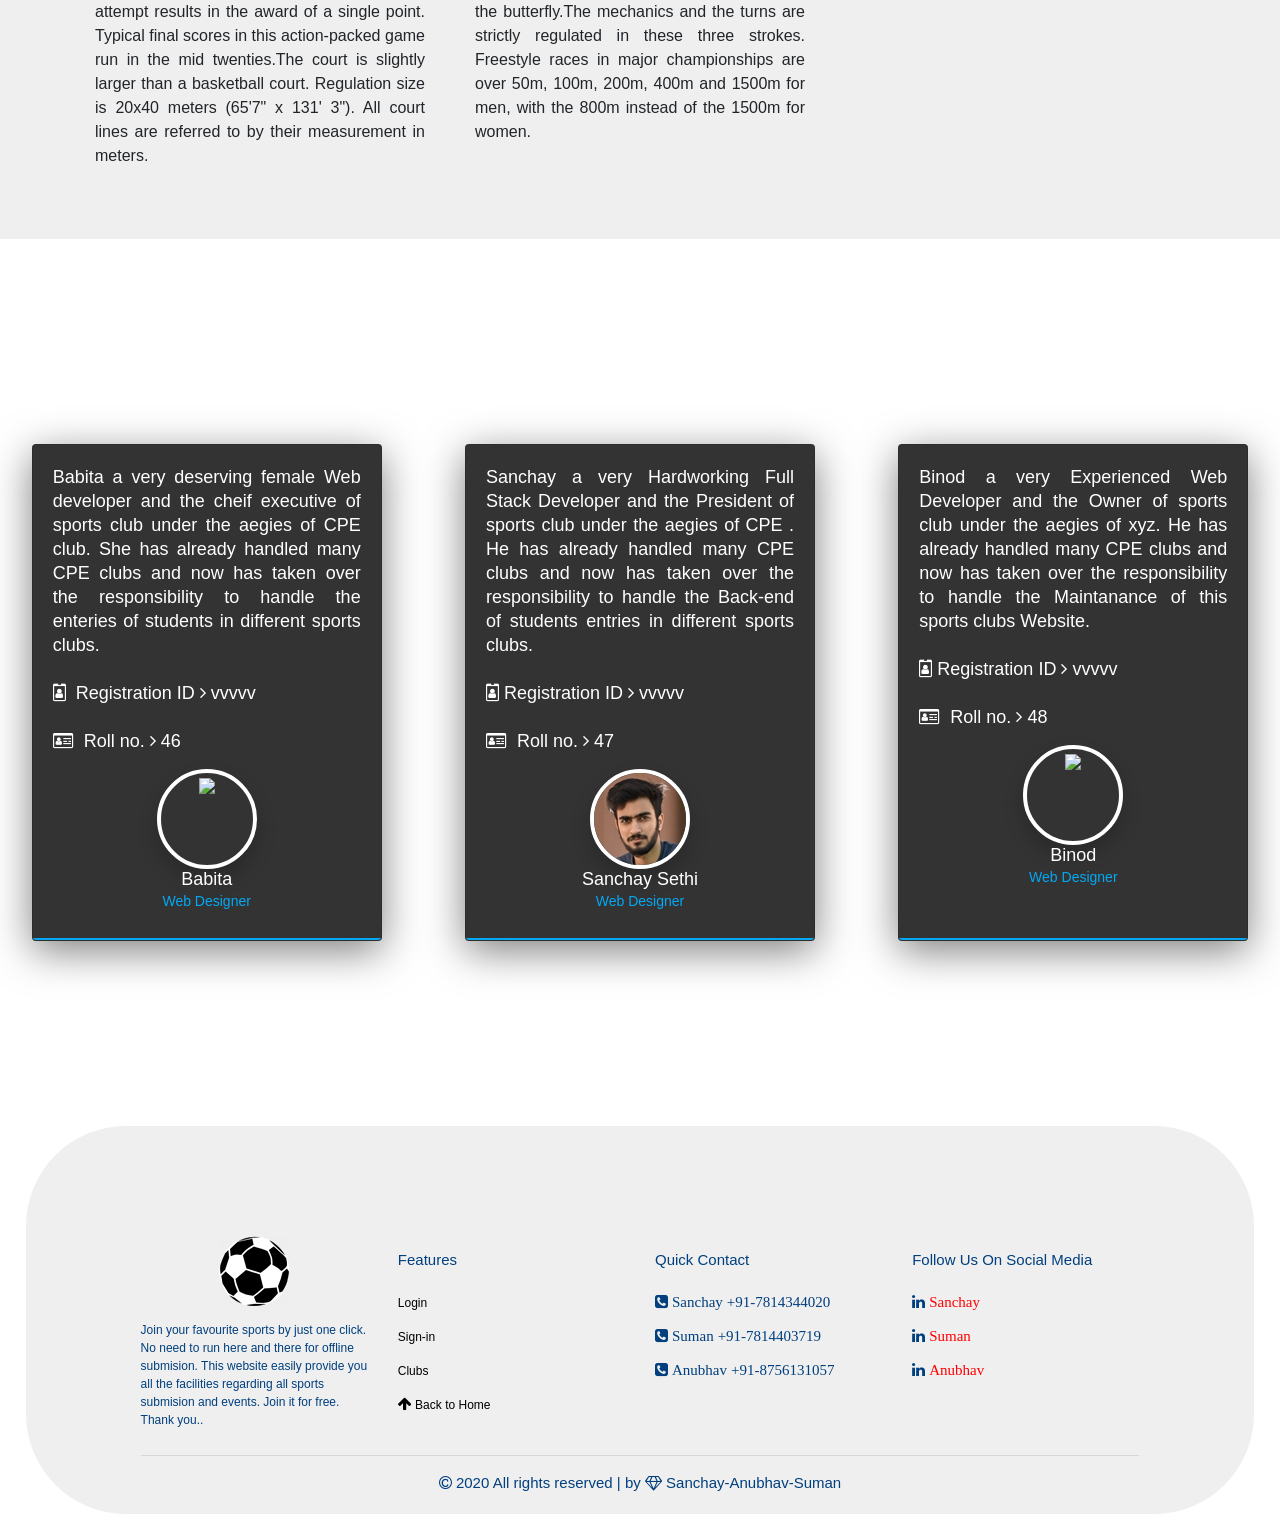
==== commit 716aa808: "Update index.html" ====
--- a/index.html
+++ b/index.html
@@ -236,22 +236,22 @@
     <div class="card">
       <div class="layer"></div>
         <div class="content">
-          <p>Suman a very deserving female Web developer and the cheif executive of sports club under the aegies of CPE clubs  of lovely professional university. She has already handled many CPE clubs and now has taken over the responsibility to handle the enteries of students in different sports clubs. <br><br>
-          <i class="fa fa-id-badge" aria-hidden="true"></i> &nbsp;Registration ID <i class="fa fa-angle-right" aria-hidden="true"></i> 11917820 <br><br><i class="fa fa-id-card-o" aria-hidden="true"></i>&nbsp; Roll no.&nbsp;<i class="fa fa-angle-right" aria-hidden="true"></i> 46  
+          <p>Babita a very deserving female Web developer and the cheif executive of sports club under the aegies of CPE club. She has already handled many CPE clubs and now has taken over the responsibility to handle the enteries of students in different sports clubs. <br><br>
+          <i class="fa fa-id-badge" aria-hidden="true"></i> &nbsp;Registration ID <i class="fa fa-angle-right" aria-hidden="true"></i> vvvvv <br><br><i class="fa fa-id-card-o" aria-hidden="true"></i>&nbsp; Roll no.&nbsp;<i class="fa fa-angle-right" aria-hidden="true"></i> 46  
           </p>
           <div class="image">
-            <img src="images/card2.jpeg">
+            <img src="images/image push here">
           </div>
           <div class="details">
-            <h2>Suman Moond<br><span>Web Designer</span> </h2>
+            <h2>Babita<br><span>Web Designer</span> </h2>
           </div>
         </div>
       </div>
          <div class="card">
       <div class="layer"></div>
         <div class="content">
-          <p>Sanchay a  very Hardworking Full Stack Developer and the President of sports club under the aegies of CPE clubs  of lovely professional university. He has already handled many CPE clubs and now has taken over the responsibility to handle the Back-end of students entries in different sports clubs. <br><br>
-          <i class="fa fa-id-badge" aria-hidden="true"></i>&nbsp;Registration ID <i class="fa fa-angle-right" aria-hidden="true"></i> 11904378 <br><br><i class="fa fa-id-card-o" aria-hidden="true"></i>&nbsp; Roll no.&nbsp;<i class="fa fa-angle-right" aria-hidden="true"></i> 47  
+          <p>Sanchay a  very Hardworking Full Stack Developer and the President of sports club under the aegies of CPE . He has already handled many CPE clubs and now has taken over the responsibility to handle the Back-end of students entries in different sports clubs. <br><br>
+          <i class="fa fa-id-badge" aria-hidden="true"></i>&nbsp;Registration ID <i class="fa fa-angle-right" aria-hidden="true"></i> vvvvv <br><br><i class="fa fa-id-card-o" aria-hidden="true"></i>&nbsp; Roll no.&nbsp;<i class="fa fa-angle-right" aria-hidden="true"></i> 47  
           </p>
           <div class="image">
             <img src="images/card1111.jpg">
@@ -264,14 +264,14 @@
          <div class="card">
       <div class="layer"></div>
         <div class="content">
-          <p>Anubhav a very Experienced Web Developer and the Owner of sports club under the aegies of CPE clubs  of lovely professional university. He has already handled many CPE clubs and now has taken over the responsibility to handle the Maintanance of this sports clubs Website. <br><br>
-          <i class="fa fa-id-badge" aria-hidden="true"></i>&nbsp;Registration ID <i class="fa fa-angle-right" aria-hidden="true"></i> 11903033 <br><br><i class="fa fa-id-card-o" aria-hidden="true"></i>&nbsp; Roll no.&nbsp;<i class="fa fa-angle-right" aria-hidden="true"></i> 48	
+          <p>Binod a very Experienced Web Developer and the Owner of sports club under the aegies of xyz. He has already handled many CPE clubs and now has taken over the responsibility to handle the Maintanance of this sports clubs Website. <br><br>
+          <i class="fa fa-id-badge" aria-hidden="true"></i>&nbsp;Registration ID <i class="fa fa-angle-right" aria-hidden="true"></i> vvvvv <br><br><i class="fa fa-id-card-o" aria-hidden="true"></i>&nbsp; Roll no.&nbsp;<i class="fa fa-angle-right" aria-hidden="true"></i> 48	
           </p>
           <div class="image">
-            <img src="images/card33.jpeg">
+            <img src="images/put your image">
           </div>
           <div class="details">
-            <h2>Anubhav Tripathi<br><span>Web Designer</span> </h2>
+            <h2>Binod<br><span>Web Designer</span> </h2>
           </div>
         </div>
       </div>
@@ -333,4 +333,4 @@
 </script>
 
 </body>
-</html>+</html>
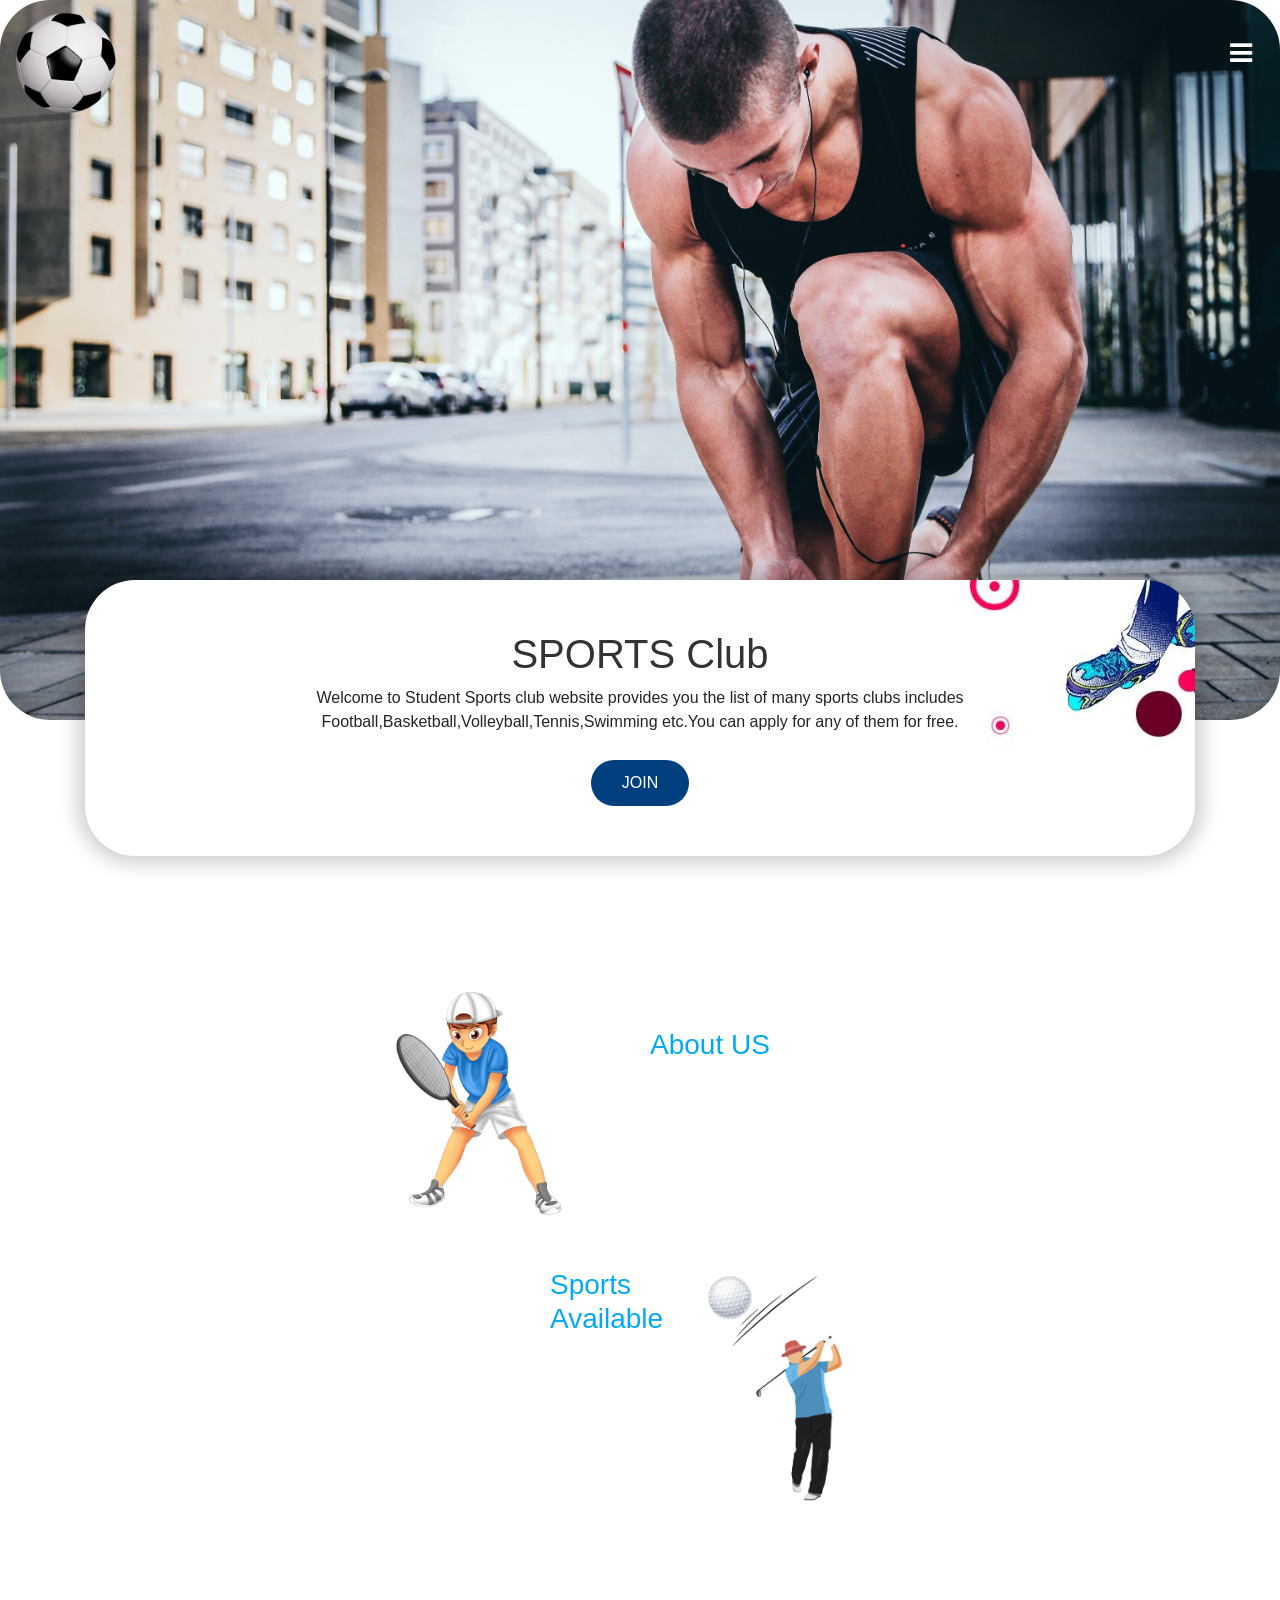
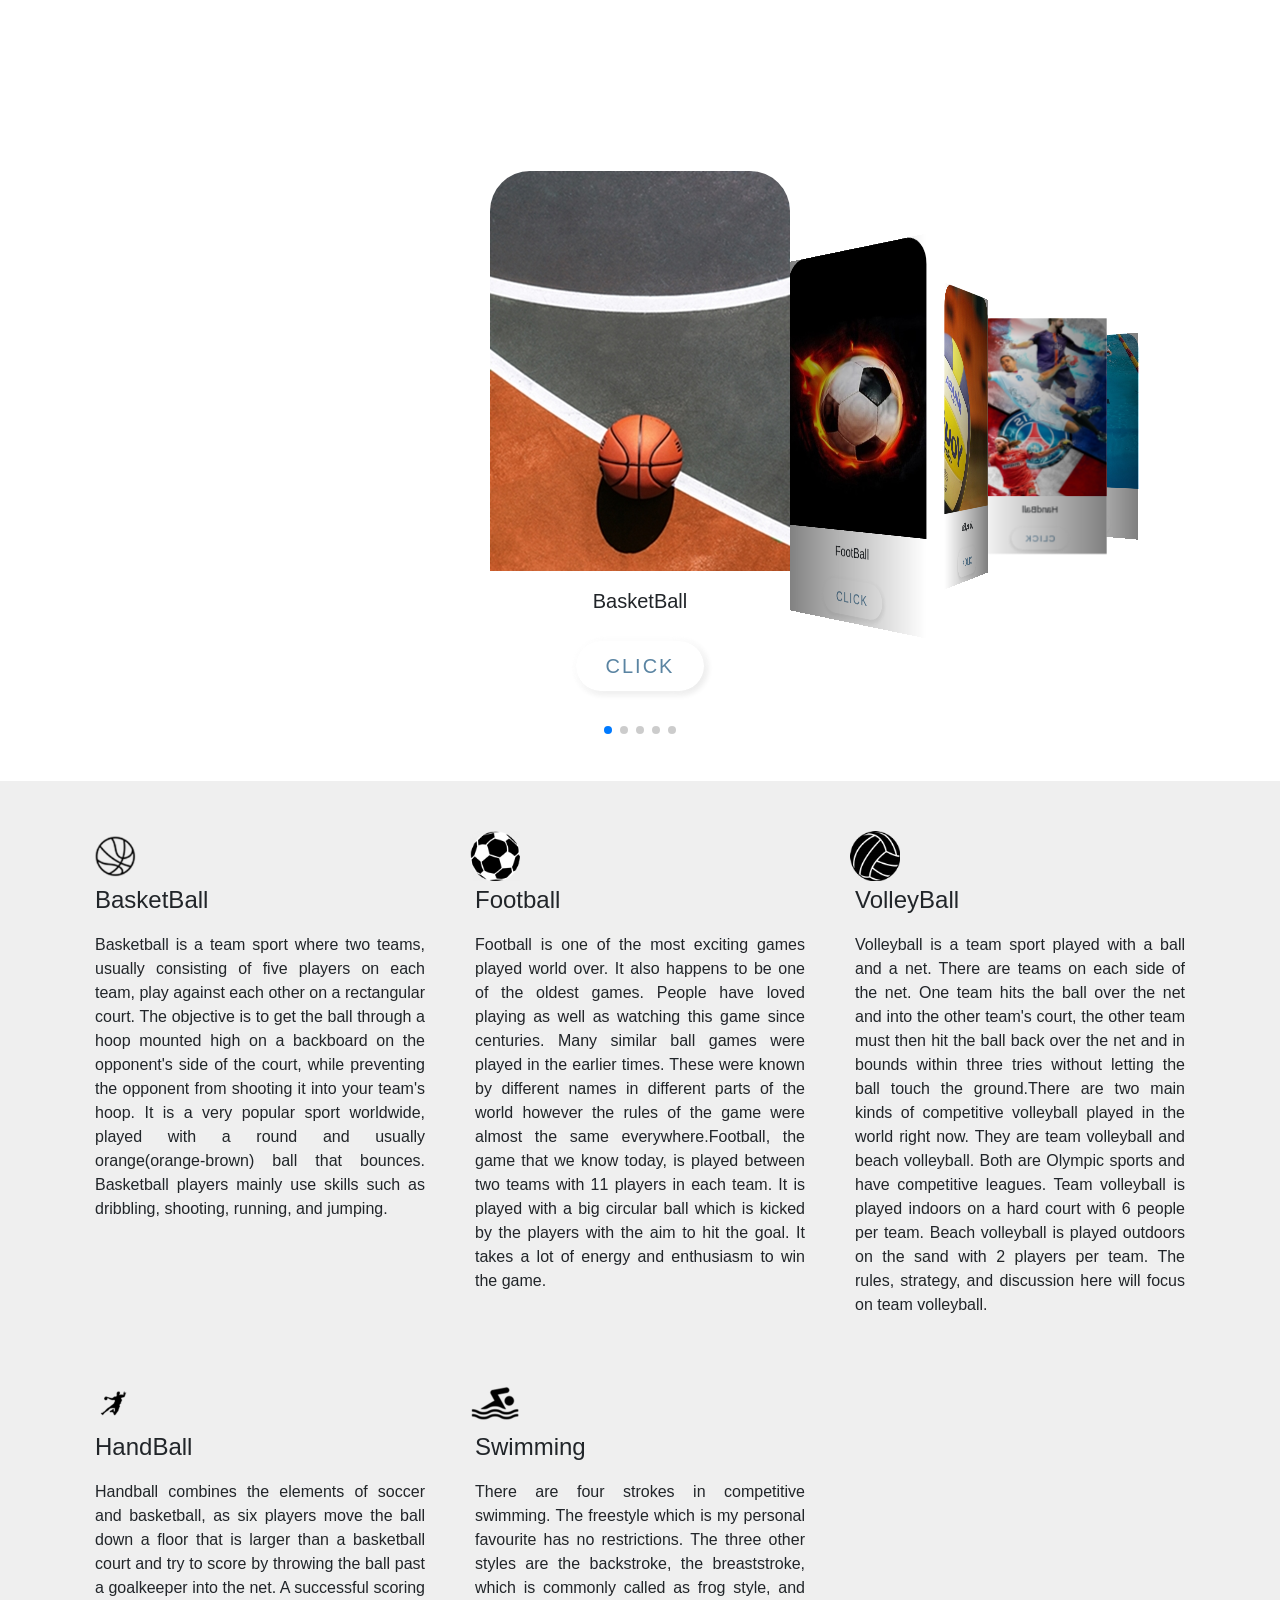
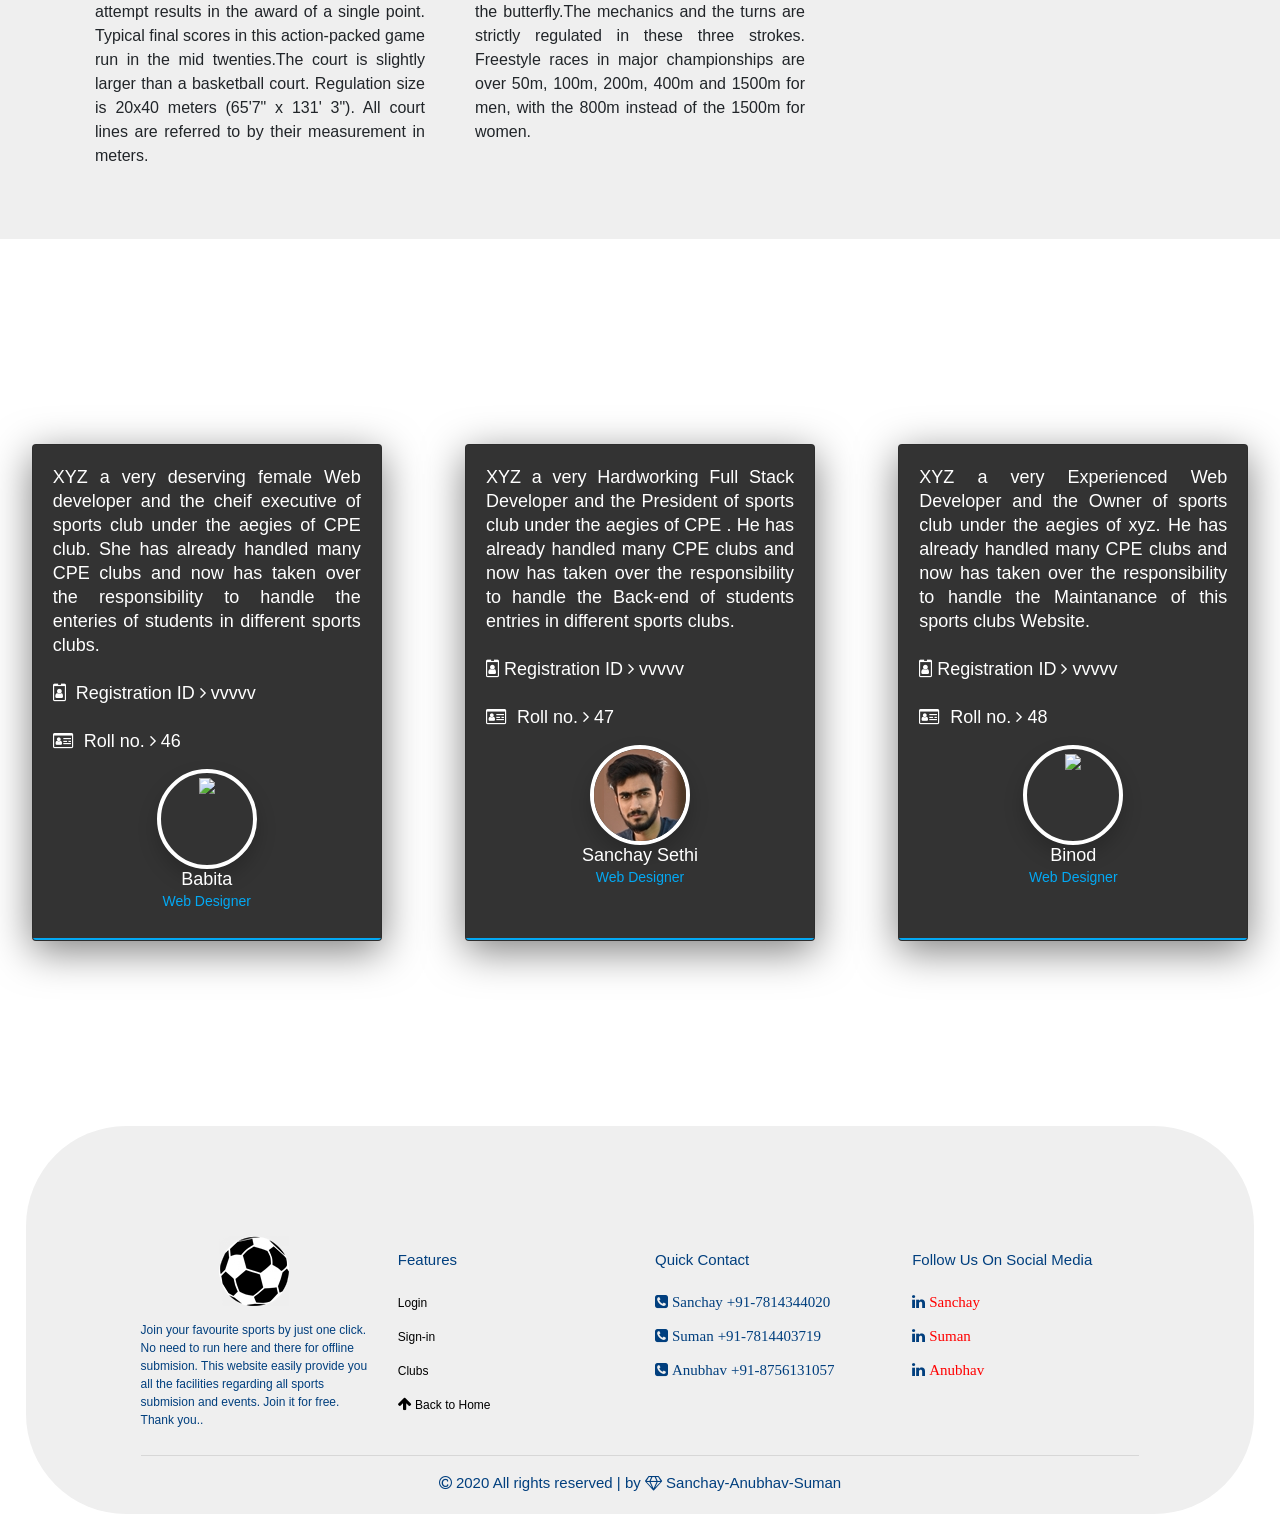
==== commit 6bbd2dc0: "Update index.html" ====
--- a/index.html
+++ b/index.html
@@ -236,7 +236,7 @@
     <div class="card">
       <div class="layer"></div>
         <div class="content">
-          <p>Babita a very deserving female Web developer and the cheif executive of sports club under the aegies of CPE club. She has already handled many CPE clubs and now has taken over the responsibility to handle the enteries of students in different sports clubs. <br><br>
+          <p>XYZ a very deserving female Web developer and the cheif executive of sports club under the aegies of CPE club. She has already handled many CPE clubs and now has taken over the responsibility to handle the enteries of students in different sports clubs. <br><br>
           <i class="fa fa-id-badge" aria-hidden="true"></i> &nbsp;Registration ID <i class="fa fa-angle-right" aria-hidden="true"></i> vvvvv <br><br><i class="fa fa-id-card-o" aria-hidden="true"></i>&nbsp; Roll no.&nbsp;<i class="fa fa-angle-right" aria-hidden="true"></i> 46  
           </p>
           <div class="image">
@@ -250,7 +250,7 @@
          <div class="card">
       <div class="layer"></div>
         <div class="content">
-          <p>Sanchay a  very Hardworking Full Stack Developer and the President of sports club under the aegies of CPE . He has already handled many CPE clubs and now has taken over the responsibility to handle the Back-end of students entries in different sports clubs. <br><br>
+          <p>XYZ a  very Hardworking Full Stack Developer and the President of sports club under the aegies of CPE . He has already handled many CPE clubs and now has taken over the responsibility to handle the Back-end of students entries in different sports clubs. <br><br>
           <i class="fa fa-id-badge" aria-hidden="true"></i>&nbsp;Registration ID <i class="fa fa-angle-right" aria-hidden="true"></i> vvvvv <br><br><i class="fa fa-id-card-o" aria-hidden="true"></i>&nbsp; Roll no.&nbsp;<i class="fa fa-angle-right" aria-hidden="true"></i> 47  
           </p>
           <div class="image">
@@ -264,7 +264,7 @@
          <div class="card">
       <div class="layer"></div>
         <div class="content">
-          <p>Binod a very Experienced Web Developer and the Owner of sports club under the aegies of xyz. He has already handled many CPE clubs and now has taken over the responsibility to handle the Maintanance of this sports clubs Website. <br><br>
+          <p>XYZ a very Experienced Web Developer and the Owner of sports club under the aegies of xyz. He has already handled many CPE clubs and now has taken over the responsibility to handle the Maintanance of this sports clubs Website. <br><br>
           <i class="fa fa-id-badge" aria-hidden="true"></i>&nbsp;Registration ID <i class="fa fa-angle-right" aria-hidden="true"></i> vvvvv <br><br><i class="fa fa-id-card-o" aria-hidden="true"></i>&nbsp; Roll no.&nbsp;<i class="fa fa-angle-right" aria-hidden="true"></i> 48	
           </p>
           <div class="image">
